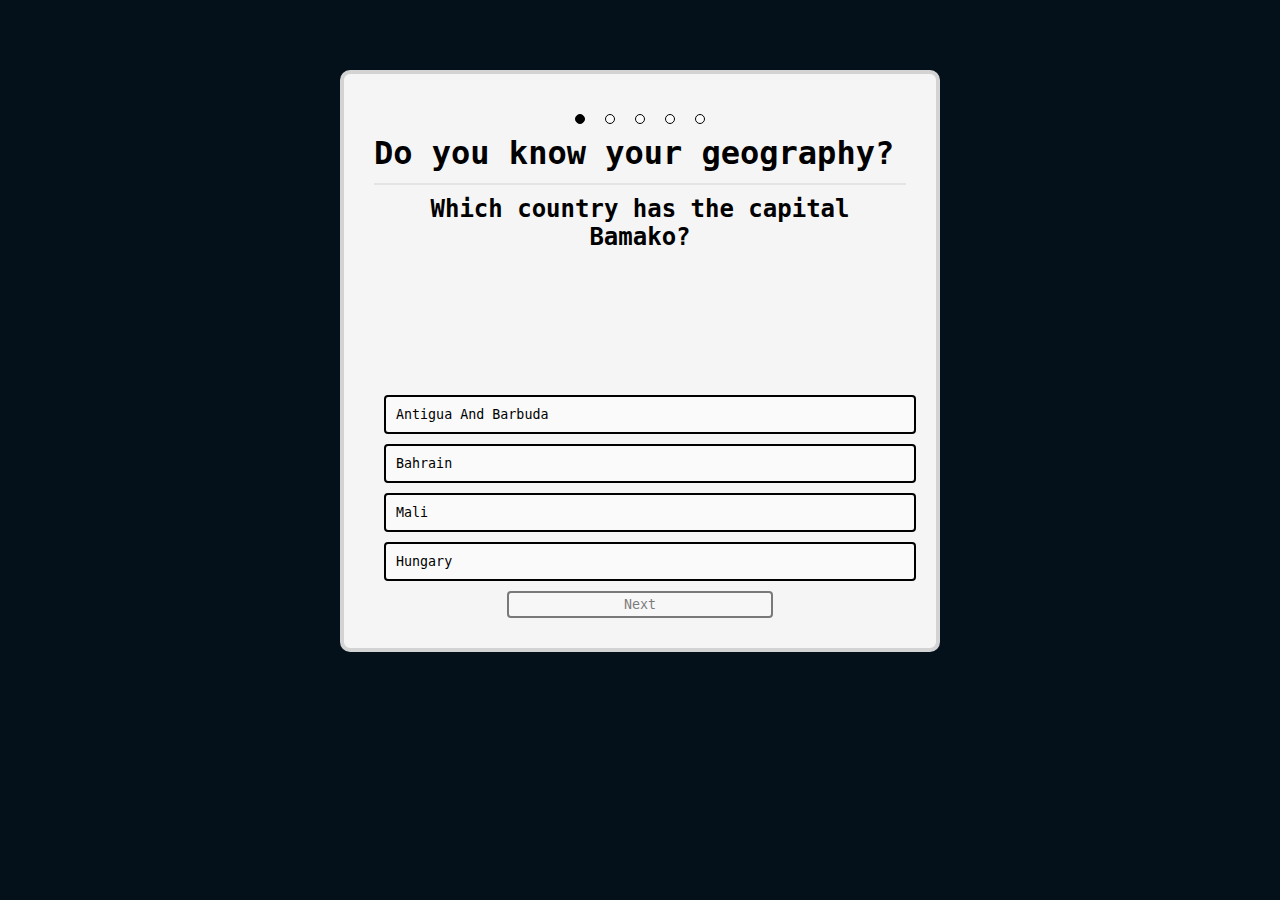
==== assets/geography-game.html @ 3f982c70 "reorganized" ====
<!DOCTYPE html>
<html>
    
    <head>
        <title>
            'Geography Game'
        </title>
        <link rel="stylesheet" href="style.css">
    </head>
    <body>
    <div class="app">
        <div id="circle-container" style="display: flex; justify-content: center; align-items: center;">
            <div class="circle"></div>
            <div class="circle"></div>
            <div class="circle"></div>
            <div class="circle"></div>
            <div class="circle"></div>
        </div>
        
        <h1 style="padding-bottom: 2%; border-bottom: 2px; border-color: rgb(228, 228, 228); border-bottom-style: solid;">
            Do you know your geography?
        </h1>
        <div class="main-quiz-block">
            <h2 id="question-text" style="padding-top: 2%; height: 200px; display: block; text-align: center;">
                Question: 
            </h2>
            <div id="answer-buttons">
                <button class="btn active">
                    Answer 1
                </button>
                <button class="btn active">
                    Answer 2
                </button>
                <button class="btn active">
                    Answer 3
                </button>
                <button class="btn active">
                    Answer 4
                </button>
            </div>
            <button class="inactive" id="next-btn">Next</button>
        </div>
    </div>
    <script src="script.js"></script>
    </body>
</html>
---- assets/style.css ----
* {
    box-sizing: border-box;
    font-family: 'Roboto Mono', monospace;
    margin: 0;
    padding: 0;
}

body {
    background-color: #04111b;

}
.app {
    background-color: whitesmoke;
    width: 90%;
    max-width: 600px;
    margin: 70px auto 0;
    border-radius: 10px;
    padding: 30px;
    border: 4px rgb(211, 211, 211);
    border-style: solid;
}

.inactive {
    opacity: 50%;
}

.active {
    opacity: 100%;
    cursor: pointer;
}

.btn {
    display: block;
    padding: 10px;
    margin: 10px;
    text-align: left;
    border: 2px solid black;
    width: 100%;
    background-color: rgb(250, 250, 250);
    border-radius: 4px;
    transition: all 0.3s;
}

.btn.active:hover {
    background-color: black;
    color: rgb(250, 250, 250);
}

#next-btn {
    background-color: rgb(250, 250, 250);
    border: 2px solid black;
    display: block;
    padding: 4px;
    margin: 10px auto 0;
    border-radius: 4px;
    width: 50%;
    transition: all .3s;
}

#next-btn:hover.active {
    background: black;
    color: rgb(250, 250, 250);
    opacity: 100%;
}

.circle {
    width: 10px;
    height: 10px;
    border-radius: 50%;
    background-color: rgb(250, 250, 250);
    margin: 10px;
    border: solid black 1px;
}

.flag {
    width: 100%;
    min-width: 100px;
    max-width: 250px;
    padding: 15px;
    margin: 0% auto 0;
    display: inline-block;
}
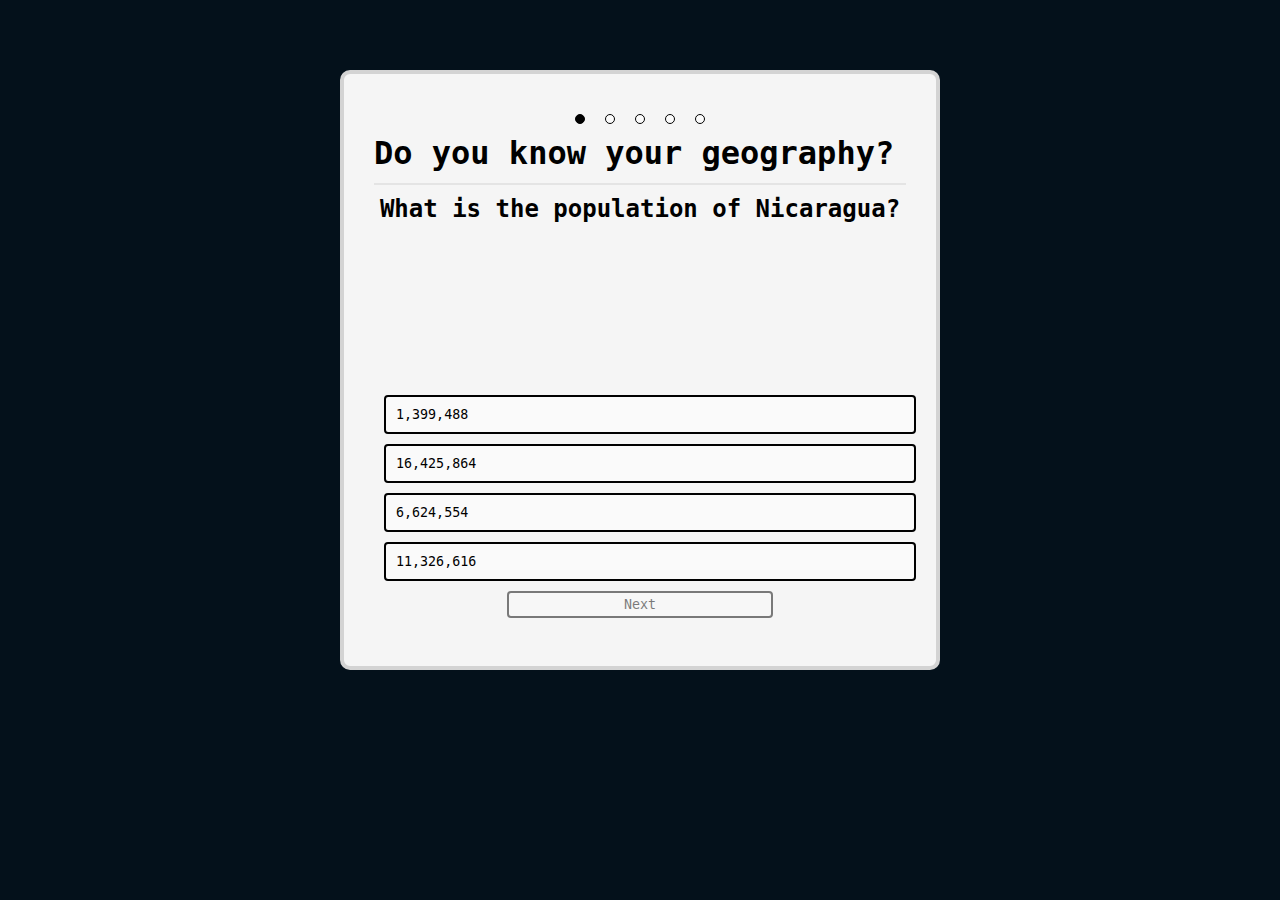
==== commit 602ad307: "commit" ====
--- a/assets/geography-game.html
+++ b/assets/geography-game.html
@@ -8,7 +8,7 @@
         <link rel="stylesheet" href="style.css">
     </head>
     <body>
-    <div class="app">
+    <div class="app" id="app">
         <div id="circle-container" style="display: flex; justify-content: center; align-items: center;">
             <div class="circle"></div>
             <div class="circle"></div>
@@ -17,7 +17,7 @@
             <div class="circle"></div>
         </div>
         
-        <h1 style="padding-bottom: 2%; border-bottom: 2px; border-color: rgb(228, 228, 228); border-bottom-style: solid;">
+        <h1>
             Do you know your geography?
         </h1>
         <div class="main-quiz-block">
--- a/assets/style.css
+++ b/assets/style.css
@@ -3,6 +3,23 @@
     font-family: 'Roboto Mono', monospace;
     margin: 0;
     padding: 0;
+}
+
+h1 {
+    padding-bottom: 2%; 
+    border-bottom: 2px; 
+    border-color: rgb(228, 228, 228); 
+    border-bottom-style: solid;
+}
+
+.fade-out {
+    opacity: 0;
+    transition: .8s ease-out;
+}
+
+.fade-in {
+    opacity: 0;
+    transition: .8s ease-in;
 }
 
 body {
@@ -12,12 +29,15 @@
 .app {
     background-color: whitesmoke;
     width: 90%;
+    height: 600px;
     max-width: 600px;
     margin: 70px auto 0;
     border-radius: 10px;
     padding: 30px;
     border: 4px rgb(211, 211, 211);
     border-style: solid;
+    transition: height 0.5s ease-in-out;
+    overflow: hidden;
 }
 
 .inactive {
@@ -79,4 +99,4 @@
     padding: 15px;
     margin: 0% auto 0;
     display: inline-block;
-}+}
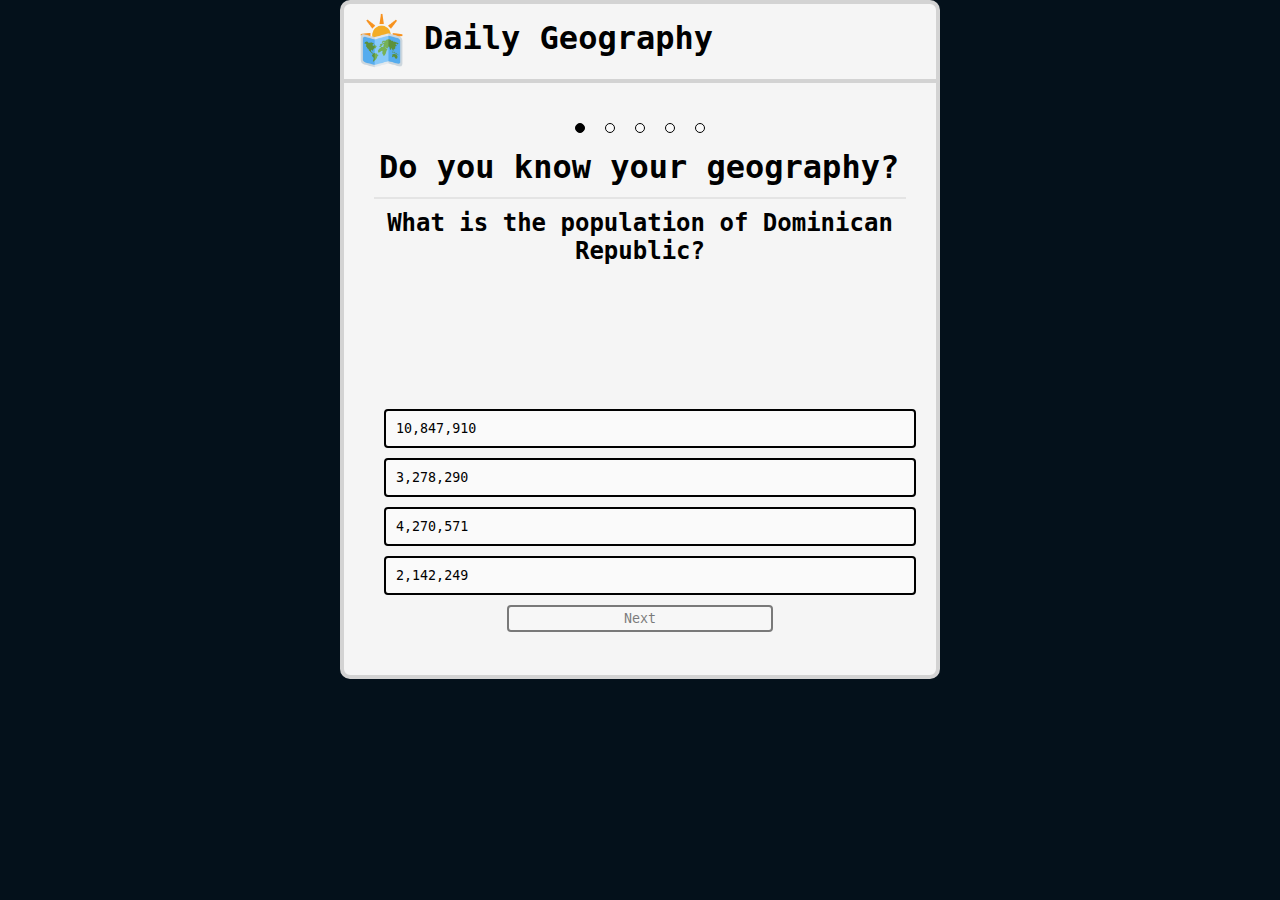
==== commit a76ec046: "changes" ====
--- a/assets/geography-game.html
+++ b/assets/geography-game.html
@@ -8,6 +8,12 @@
         <link rel="stylesheet" href="style.css">
     </head>
     <body>
+    <div class="header">
+        <img src="../artassets/daily geography color.png" style="width: 75px; height: auto;">
+        <h1 style="padding-top: 15px; border-style: none;">
+            Daily Geography
+        </h1>
+    </div>
     <div class="app" id="app">
         <div id="circle-container" style="display: flex; justify-content: center; align-items: center;">
             <div class="circle"></div>
--- a/assets/style.css
+++ b/assets/style.css
@@ -6,6 +6,7 @@
 }
 
 h1 {
+    padding: 5px;
     padding-bottom: 2%; 
     border-bottom: 2px; 
     border-color: rgb(228, 228, 228); 
@@ -26,22 +27,39 @@
     background-color: #04111b;
 
 }
+
+.header {
+    background-color: whitesmoke;
+    width: auto;
+    max-width: 600px;
+    height: auto;
+    margin: 0px auto 0;
+    margin-bottom: 0;
+    border-radius: 10px 10px 0px 0px;
+    border: 4px rgb(211, 211, 211);
+    border-bottom: 0;
+    border-style: solid;
+    display: flex;
+}
 .app {
     background-color: whitesmoke;
     width: 90%;
     height: 600px;
     max-width: 600px;
     margin: 70px auto 0;
-    border-radius: 10px;
+    margin-top: 0;
+    border-radius: 0px 0px 10px 10px;
     padding: 30px;
     border: 4px rgb(211, 211, 211);
     border-style: solid;
-    transition: height 0.5s ease-in-out;
-    overflow: hidden;
+}
+
+#next-btn.inactive {
+    opacity: 50%;
 }
 
 .inactive {
-    opacity: 50%;
+    opacity: 1;
 }
 
 .active {
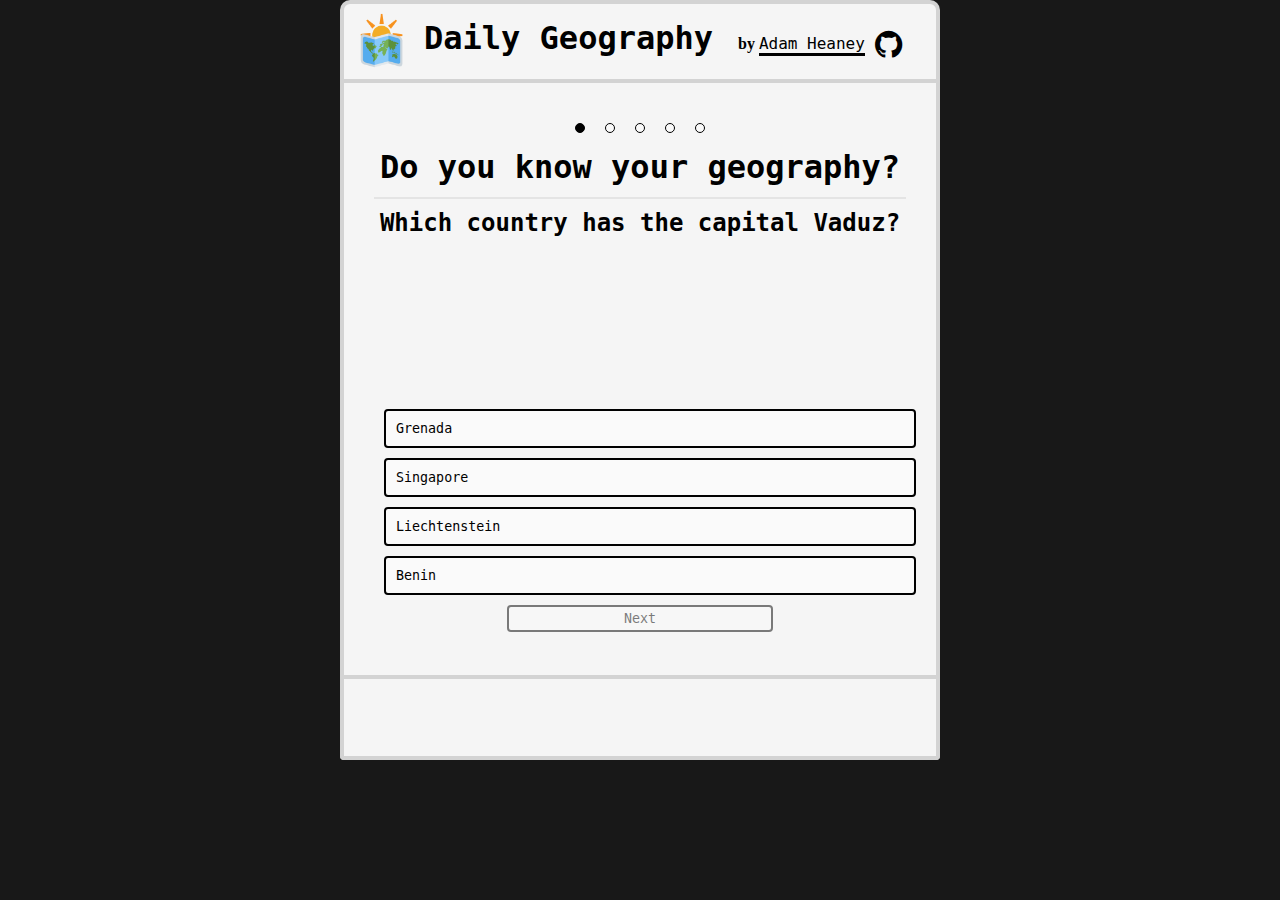
==== commit 106094e0: "added footer and other changes" ====
--- a/assets/geography-game.html
+++ b/assets/geography-game.html
@@ -3,9 +3,17 @@
     
     <head>
         <title>
-            'Geography Game'
+            'Daily Geography'
         </title>
         <link rel="stylesheet" href="style.css">
+        <link rel="stylesheet" href="https://maxcdn.bootstrapcdn.com/font-awesome/4.4.0/css/font-awesome.min.css">
+        <meta name="author" content="Adam Heaney">
+        <meta lang="EN">
+        <meta name="keywords" content="HTML, CSS, JavaScript, Geography, Game, Webgame, Adam Heaney, Quiz, Fun">
+        <meta name="description" content="Daily Geography Quiz">
+        <meta name="viewport" content="width=device-width, initial-scale=1.0">
+        <meta charset="UTF-8">
+        <link rel="icon" href="../artassets/daily geography color.png" type="image/x-icon">
     </head>
     <body>
     <div class="header">
@@ -13,6 +21,12 @@
         <h1 style="padding-top: 15px; border-style: none;">
             Daily Geography
         </h1>
+        <h4 style="padding-top: 30px; padding-left: 20px; font-family: 'Roboto Mono Thin';">
+            by <a href="https://adameheaney.github.io">Adam Heaney</a> 
+        </h4>
+        <a href="https://github.com/adameheaney/daily-geography" style="border-bottom-style: none;">
+            <i class="fa fa-2x fa-github" style="padding-top: 25px; padding-left: 10px;"></i>
+        </a>
     </div>
     <div class="app" id="app">
         <div id="circle-container" style="display: flex; justify-content: center; align-items: center;">
@@ -47,6 +61,11 @@
             <button class="inactive" id="next-btn">Next</button>
         </div>
     </div>
+    <footer>
+        <div>
+            
+        </div>
+    </footer>
     <script src="script.js"></script>
     </body>
 </html>
--- a/assets/style.css
+++ b/assets/style.css
@@ -3,6 +3,22 @@
     font-family: 'Roboto Mono', monospace;
     margin: 0;
     padding: 0;
+}
+
+a {
+    text-decoration: none;
+    color: black; /* Change the text color */
+    border-bottom: black;
+    border-bottom-style: solid;
+    font-weight: normal;
+    position: relative;
+    display: inline-block;
+    transition: .3s;
+}
+  
+a:hover {
+    color: rgb(0, 165, 17);
+    border-bottom-color: rgb(0, 165, 17);
 }
 
 h1 {
@@ -13,6 +29,36 @@
     border-bottom-style: solid;
 }
 
+h3 {
+    padding: 5px;
+    padding-bottom: 2%;  
+}
+
+.share-button {
+    display: inline-block;
+    padding: 10px;
+    margin: 10px;
+    text-align: center;
+    border: 2px solid black;
+    background-color: rgb(250, 250, 250);
+    border-radius: 4px;
+    cursor: pointer;
+    transition: all 0.3s;
+    color: black;
+}   
+
+.share-button:hover {
+    background-color: black;
+    color: rgb(250, 250, 250);
+}
+
+.share-container {
+    display: flex;
+    text-align: center;
+    justify-content: center;
+    align-items: center;
+}
+
 .fade-out {
     opacity: 0;
     transition: .8s ease-out;
@@ -20,17 +66,27 @@
 
 .fade-in {
     opacity: 0;
-    transition: .8s ease-in;
-}
-
-body {
-    background-color: #04111b;
+    animation: fade-in-animation 1s ease-in forwards;
+}
+
+@keyframes fade-in-animation {
+    from {
+        opacity: 0;
+    }
+    to {
+        opacity: 1;
+    }
+}
+
+html, body {
+    background-color: #181818;
+    height: 100%;
 
 }
 
 .header {
     background-color: whitesmoke;
-    width: auto;
+    width: 90%;
     max-width: 600px;
     height: auto;
     margin: 0px auto 0;
@@ -41,6 +97,20 @@
     border-style: solid;
     display: flex;
 }
+
+footer {
+    background-color: whitesmoke;
+    width: 90%;
+    max-width: 600px;
+    height: 8.96%;
+    margin: 0px auto 0;
+    margin-bottom: 0;
+    border-radius: 0 0 4px 4px;
+    border: 4px rgb(211, 211, 211);
+    border-top: 0;
+    border-style: solid;
+    display: flex;
+}
 .app {
     background-color: whitesmoke;
     width: 90%;
@@ -48,10 +118,11 @@
     max-width: 600px;
     margin: 70px auto 0;
     margin-top: 0;
-    border-radius: 0px 0px 10px 10px;
     padding: 30px;
     border: 4px rgb(211, 211, 211);
     border-style: solid;
+    text-align: center;
+    position: relative;
 }
 
 #next-btn.inactive {
@@ -108,6 +179,14 @@
     background-color: rgb(250, 250, 250);
     margin: 10px;
     border: solid black 1px;
+    transition: .3s;
+}
+
+.circle.correct {
+    background-color: rgb(75 237 159);
+}
+.circle.incorrect {
+    background-color: rgb(245 42 42);
 }
 
 .flag {
@@ -118,3 +197,11 @@
     margin: 0% auto 0;
     display: inline-block;
 }
+
+#the-final-countdown {
+    margin-bottom: 10px;
+    bottom: 0;
+    position: absolute;
+    left: 50%;
+    transform: translateX(-50%);
+}